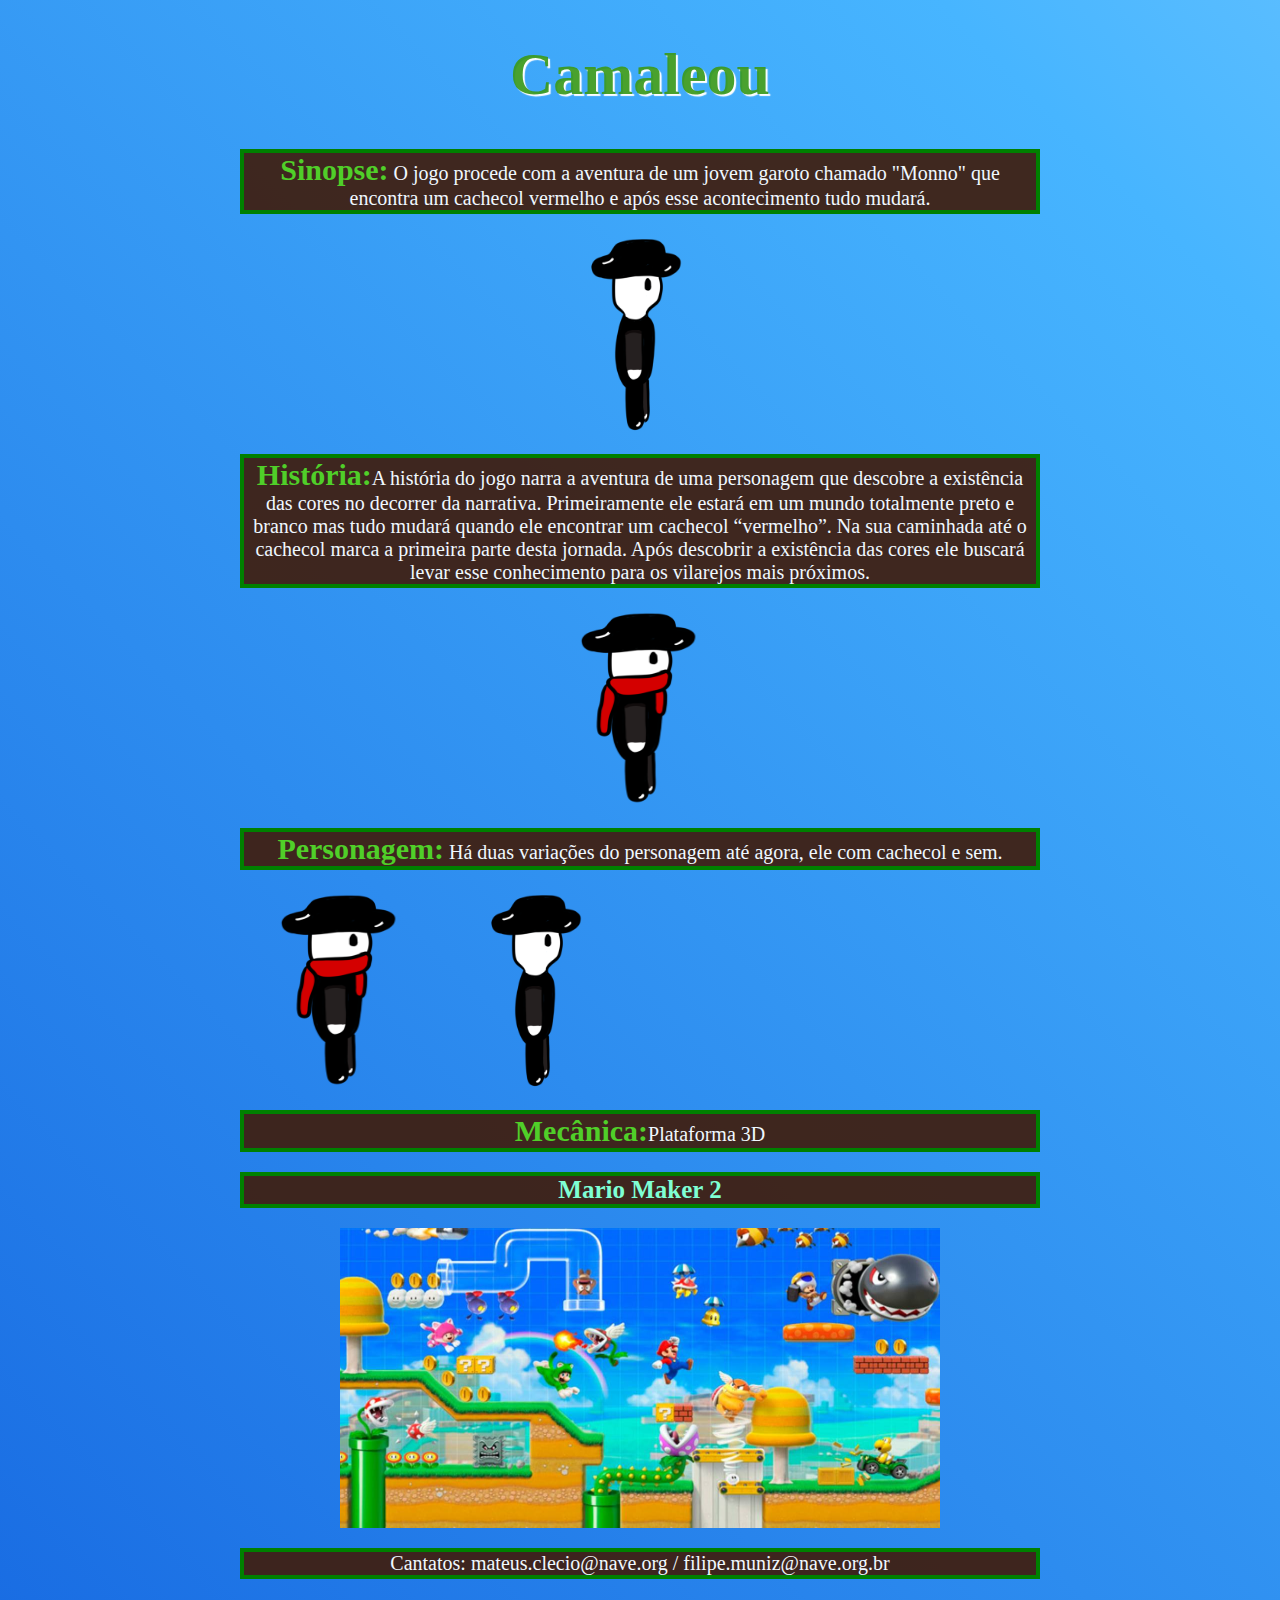
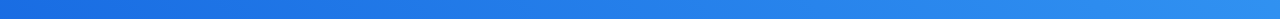
==== my-app/public/index.html @ b4729de0 "Site Atividade PAD" ====
<!DOCTYPE html>
<html lang="pt-br">
  <head>
    <meta charset="utf-8" />
    <link rel="icon" href="favicon.ico" />
    <meta name="viewport" content="width=device-width, initial-scale=1" />
    <meta name="theme-color" content="#000000" />
    <meta
      name="description"
      content="Web site created using create-react-app"
    />
      <link rel="stylesheet" type="text/css" href="index.css">
    <link rel="apple-touch-icon" href="%PUBLIC_URL%/logo192.png" />
    <!--
      manifest.json provides metadata used when your web app is installed on a
      user's mobile device or desktop. See https://developers.google.com/web/fundamentals/web-app-manifest/
    -->
    <link rel="manifest" href="%PUBLIC_URL%/manifest.json" />
    <!--
      Notice the use of %PUBLIC_URL% in the tags above.
      It will be replaced with the URL of the `public` folder during the build.
      Only files inside the `public` folder can be referenced from the HTML.

      Unlike "/favicon.ico" or "favicon.ico", "%PUBLIC_URL%/favicon.ico" will
      work correctly both with client-side routing and a non-root public URL.
      Learn how to configure a non-root public URL by running `npm run build`.
    -->
    <title>React Camaleou</title>
  </head>
  <body>
    <noscript>You need to enable JavaScript to run this app.</noscript>
    <div id="root"></div>
    <!--
      This HTML file is a template.
      If you open it directly in the browser, you will see an empty page.

      You can add webfonts, meta tags, or analytics to this file.
      The build step will place the bundled scripts into the <body> tag.

      To begin the development, run `npm start` or `yarn start`.
      To create a production bundle, use `npm run build` or `yarn build`.
    -->
    <h1 id="titulo">Camaleou</h1>

    <p><strong>Sinopse:</strong> O jogo procede com a aventura de um jovem garoto chamado "Monno" que encontra um cachecol vermelho e após esse acontecimento tudo mudará.</p>
    <img src="monno_sem1.png" alt="" srcset="">
    <p><strong>História:</strong>A história do jogo narra a aventura de uma personagem que descobre a existência das cores no decorrer da narrativa. Primeiramente ele estará em um mundo totalmente preto e branco mas tudo mudará quando ele encontrar um cachecol “vermelho”. Na sua caminhada até o cachecol marca a primeira parte desta jornada. Após descobrir a existência das cores ele buscará levar esse conhecimento para os vilarejos mais próximos.</p>
    <img src="monno_com1.png" alt="" srcset="">
    <p><strong>Personagem:</strong> Há duas variações do personagem até agora, ele com cachecol e sem.</p>
    <div class="row">
      <div class="coluna">
        <img src="monno_com1.png" alt="descrição da imagem">
      </div>
      <div class="coluna">
        <img src="monno_sem1.png" alt="descrição da imagem">
      </div></div>
      
    <p><strong>Mecânica:</strong>Plataforma 3D 
    </p>
    <p><Strong class="Mario2">Mario Maker 2</Strong></p>
    <img src="mariomaker.jpg" alt="Mario Maker 2" srcset="" class="Mario">
    <p>Cantatos: mateus.clecio@nave.org / filipe.muniz@nave.org.br</p>
  </body>
</html>
---- my-app/public/index.css ----
@keyframes bganim {
0% {
    background-position: 0% 50%;
  }

50%{
    background-position: 100% 50%;
  }

100%{
    background-position: 0% 50%;
  }

}

body {
    width: 800px;
    margin: 0 auto;
    padding: 0 20px 20px 20px;
    background: linear-gradient(45deg, #06283D, #1363DF, #47B5FF, #DFF6FF);
    background-size: 300% 300%;
    animation: bganim 15s ease infinite;
}

h1 {
    font-size: 60px;
    text-align: center;
    color: rgba(58, 153, 29, 0.925);
    text-shadow: 2px 2px 1px white;
}

p {
    font-size: 20px;
    text-align: center;
    color: aliceblue;
    border: 4px solid green;
    background-color: rgba(63, 30, 15, 0.932);
}

strong {
    font-size: 30px;
    color: rgb(80, 207, 41);;
}

img {
    width: 200px;
    height: 200px;
    display: block;
    margin: 0 auto;
}

.coluna{
    float: left;
    
}
.row::after {
    content: "";
    clear: both;
    display: table;
}

.Mario {
    width: 600px;
    height: 300px;
}

.Mario2 {
    color: aquamarine;
    font-size: 25px;
}
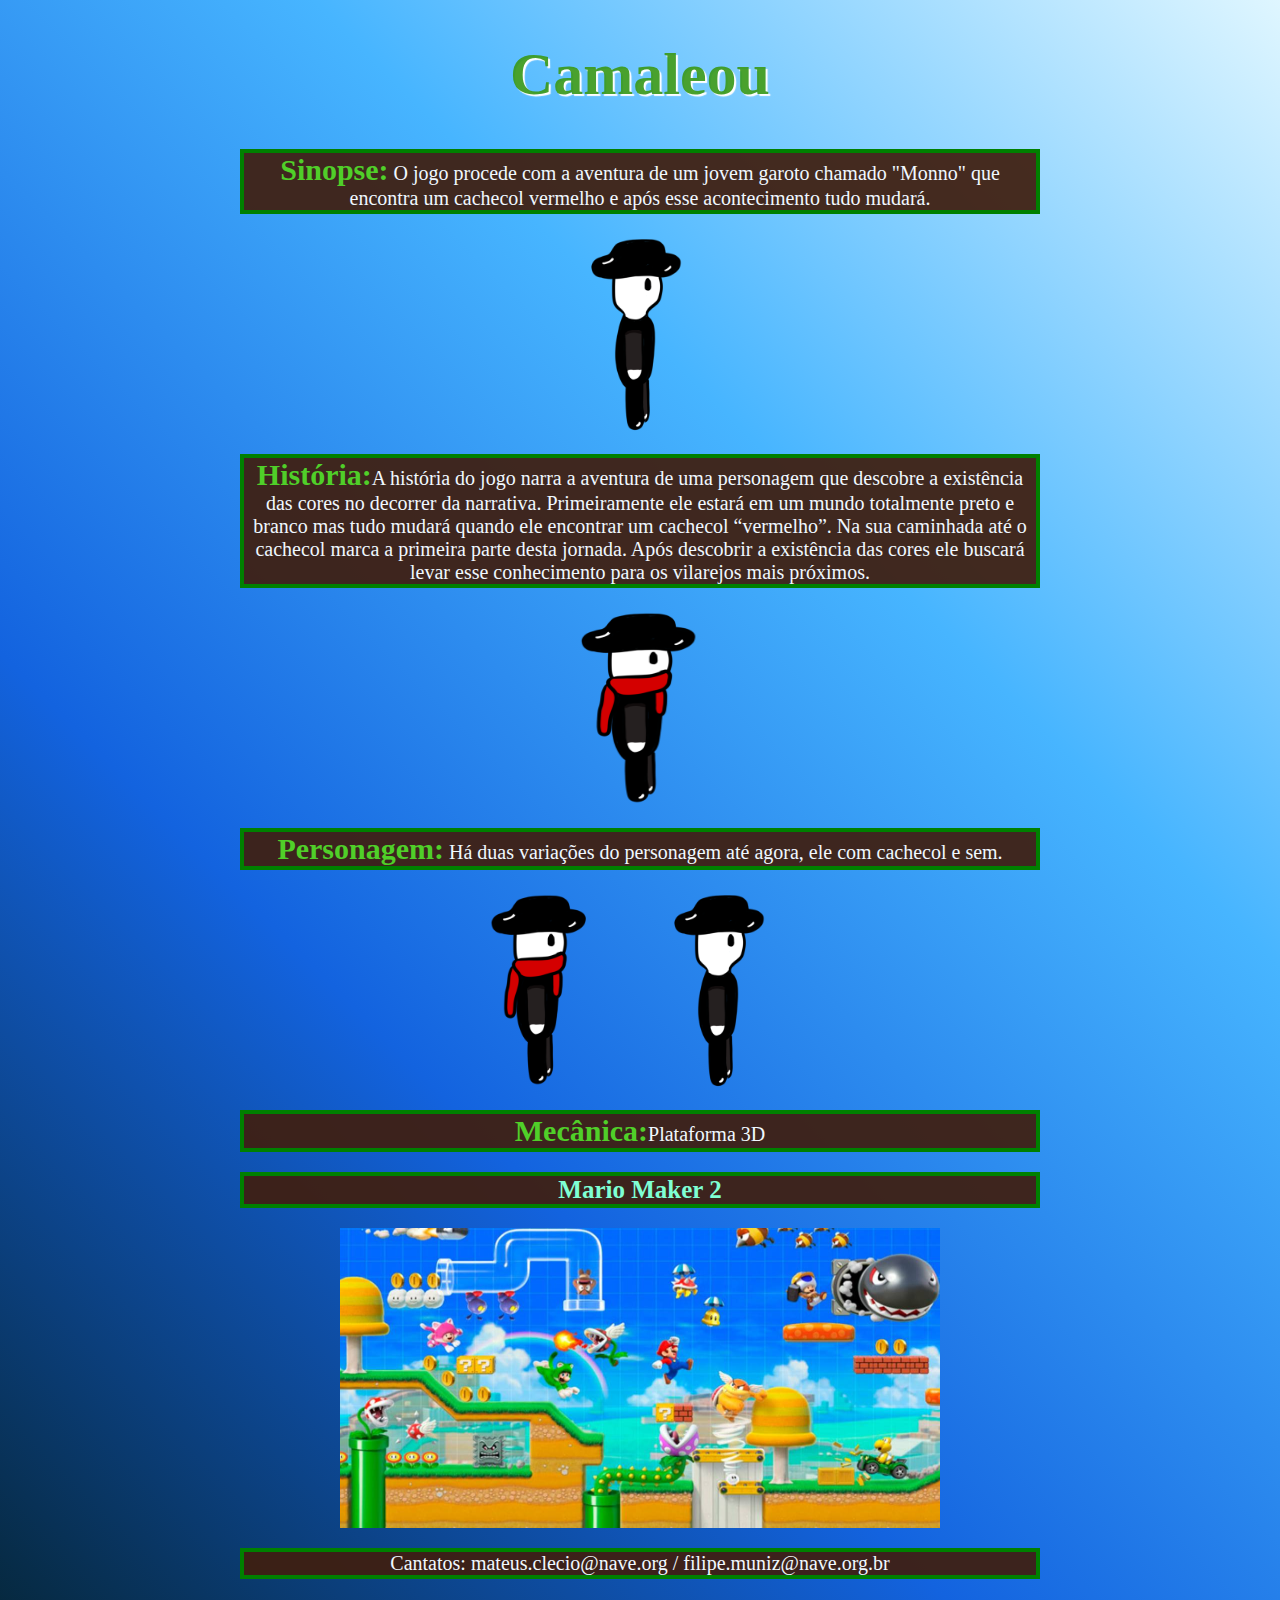
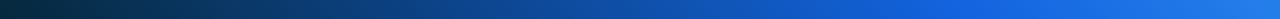
==== commit b239dfbd: "removendo" ====
--- a/my-app/public/index.html
+++ b/my-app/public/index.html
@@ -11,35 +11,14 @@
     />
       <link rel="stylesheet" type="text/css" href="index.css">
     <link rel="apple-touch-icon" href="%PUBLIC_URL%/logo192.png" />
-    <!--
-      manifest.json provides metadata used when your web app is installed on a
-      user's mobile device or desktop. See https://developers.google.com/web/fundamentals/web-app-manifest/
-    -->
     <link rel="manifest" href="%PUBLIC_URL%/manifest.json" />
-    <!--
-      Notice the use of %PUBLIC_URL% in the tags above.
-      It will be replaced with the URL of the `public` folder during the build.
-      Only files inside the `public` folder can be referenced from the HTML.
-
-      Unlike "/favicon.ico" or "favicon.ico", "%PUBLIC_URL%/favicon.ico" will
-      work correctly both with client-side routing and a non-root public URL.
-      Learn how to configure a non-root public URL by running `npm run build`.
-    -->
+  
     <title>React Camaleou</title>
   </head>
   <body>
     <noscript>You need to enable JavaScript to run this app.</noscript>
     <div id="root"></div>
-    <!--
-      This HTML file is a template.
-      If you open it directly in the browser, you will see an empty page.
-
-      You can add webfonts, meta tags, or analytics to this file.
-      The build step will place the bundled scripts into the <body> tag.
-
-      To begin the development, run `npm start` or `yarn start`.
-      To create a production bundle, use `npm run build` or `yarn build`.
-    -->
+  
     <h1 id="titulo">Camaleou</h1>
 
     <p><strong>Sinopse:</strong> O jogo procede com a aventura de um jovem garoto chamado "Monno" que encontra um cachecol vermelho e após esse acontecimento tudo mudará.</p>
@@ -49,7 +28,7 @@
     <p><strong>Personagem:</strong> Há duas variações do personagem até agora, ele com cachecol e sem.</p>
     <div class="row">
       <div class="coluna">
-        <img src="monno_com1.png" alt="descrição da imagem">
+        <img src="monno_com1.png" alt="descrição da imagem" class="monno">
       </div>
       <div class="coluna">
         <img src="monno_sem1.png" alt="descrição da imagem">
--- a/my-app/public/index.css
+++ b/my-app/public/index.css
@@ -18,7 +18,7 @@
     margin: 0 auto;
     padding: 0 20px 20px 20px;
     background: linear-gradient(45deg, #06283D, #1363DF, #47B5FF, #DFF6FF);
-    background-size: 300% 300%;
+    background-size: 100% 100%;
     animation: bganim 15s ease infinite;
 }
 
@@ -49,9 +49,20 @@
     margin: 0 auto;
 }
 
-.coluna{
+div{
+    display: flex;
+    justify-content: center;
+
+}
+
+img.monno{
+    width: 700%;
+
+}
+
+.coluna {
     float: left;
-    
+
 }
 .row::after {
     content: "";
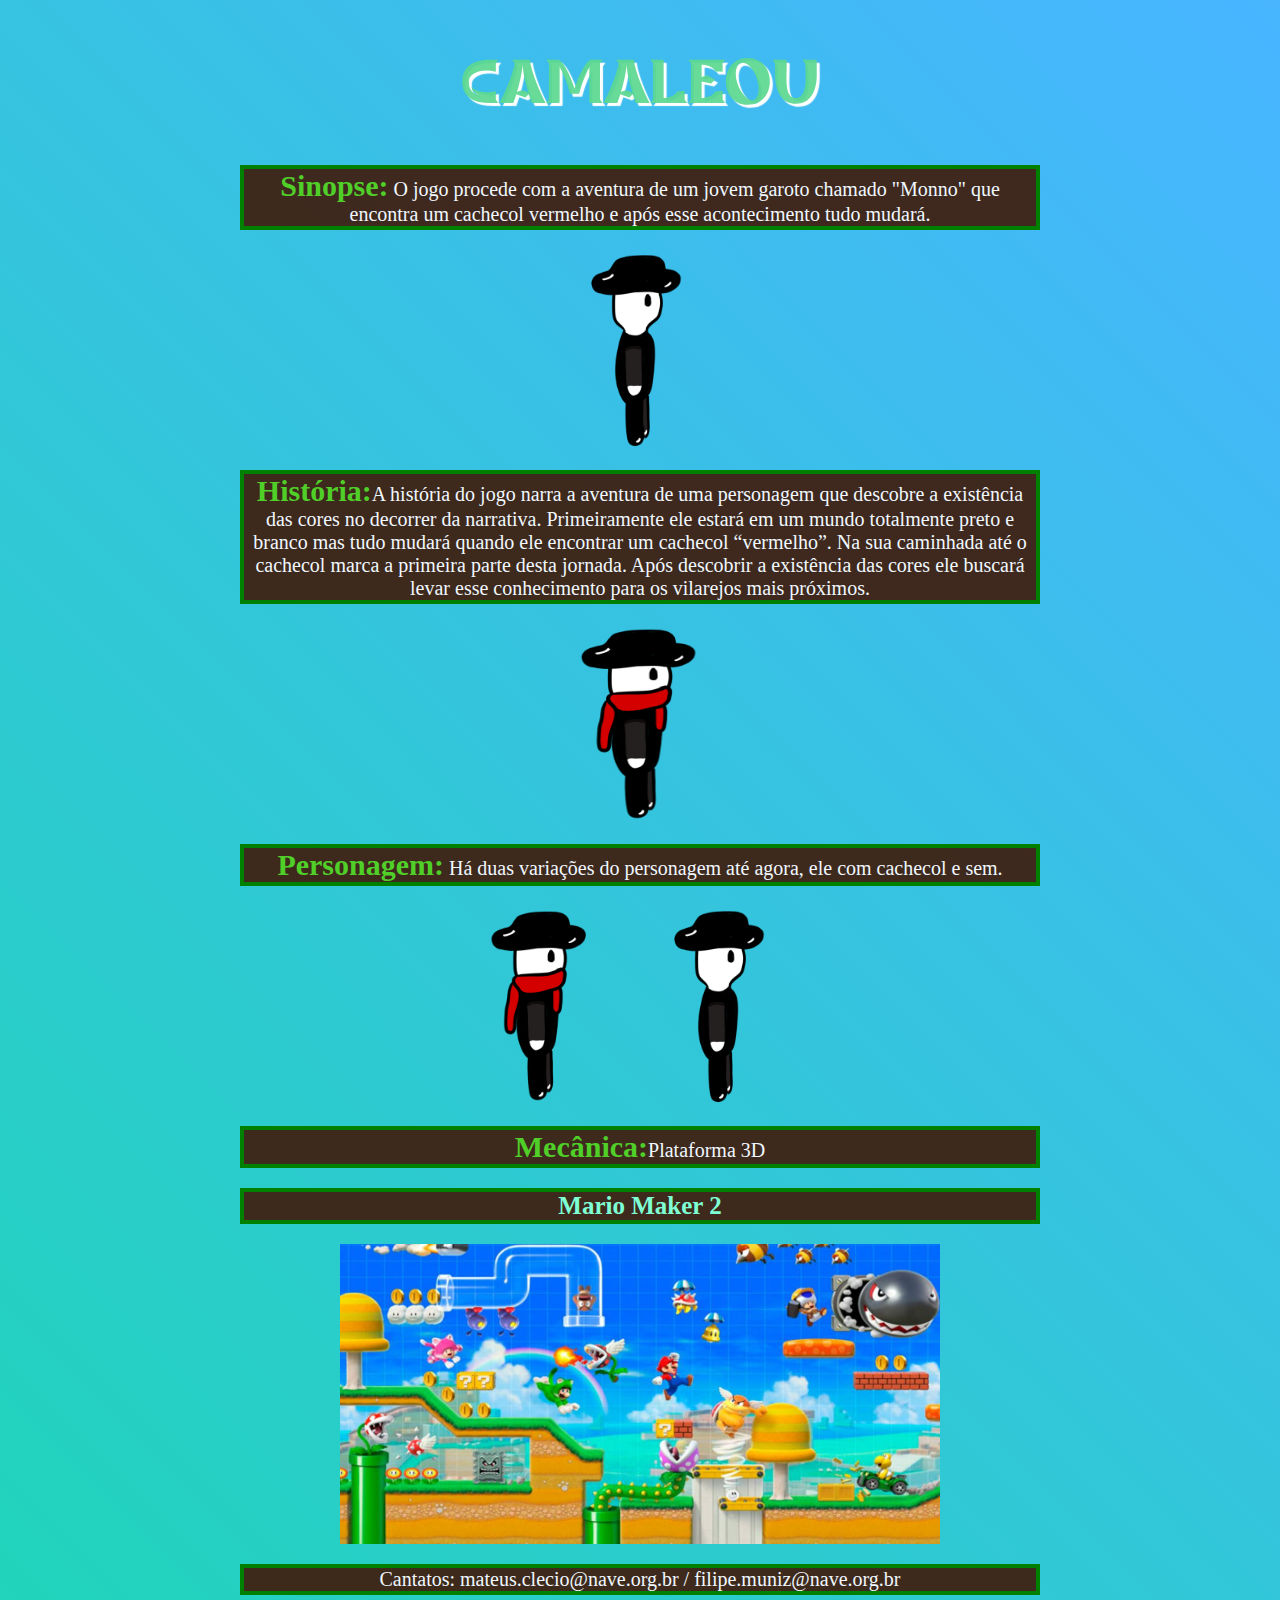
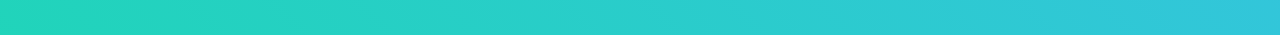
==== commit 858aff45: "adicionado menu basico e links" ====
--- a/my-app/public/index.html
+++ b/my-app/public/index.html
@@ -38,6 +38,6 @@
     </p>
     <p><Strong class="Mario2">Mario Maker 2</Strong></p>
     <img src="mariomaker.jpg" alt="Mario Maker 2" srcset="" class="Mario">
-    <p>Cantatos: mateus.clecio@nave.org / filipe.muniz@nave.org.br</p>
+    <p>Cantatos: mateus.clecio@nave.org.br / filipe.muniz@nave.org.br</p>
   </body>
 </html>
--- a/my-app/public/index.css
+++ b/my-app/public/index.css
@@ -1,3 +1,10 @@
+@font-face {
+    font-family: 'Nostrud' ;
+    src: url('NOSTRUD.ttf') format('truetype');
+    font-weight: normal;
+    font-style: normal;
+}
+
 @keyframes bganim {
 0% {
     background-position: 0% 50%;
@@ -17,16 +24,19 @@
     width: 800px;
     margin: 0 auto;
     padding: 0 20px 20px 20px;
-    background: linear-gradient(45deg, #06283D, #1363DF, #47B5FF, #DFF6FF);
-    background-size: 100% 100%;
+    background: linear-gradient(45deg, #06283D, #13dfa2, #47B5FF, #DFF6FF);
+    background-size: 400% 400%;
     animation: bganim 15s ease infinite;
 }
 
 h1 {
     font-size: 60px;
     text-align: center;
-    color: rgba(58, 153, 29, 0.925);
-    text-shadow: 2px 2px 1px white;
+    color: rgba(93, 216, 144, 0.925);
+    text-shadow: 3px 3px 1px white;
+    font-family: 'Nostrud', Geneva, Tahoma, sans-serif;
+    font-weight: normal;
+    font-size: 4em;
 }
 
 p {
@@ -78,4 +88,4 @@
 .Mario2 {
     color: aquamarine;
     font-size: 25px;
-}
+}